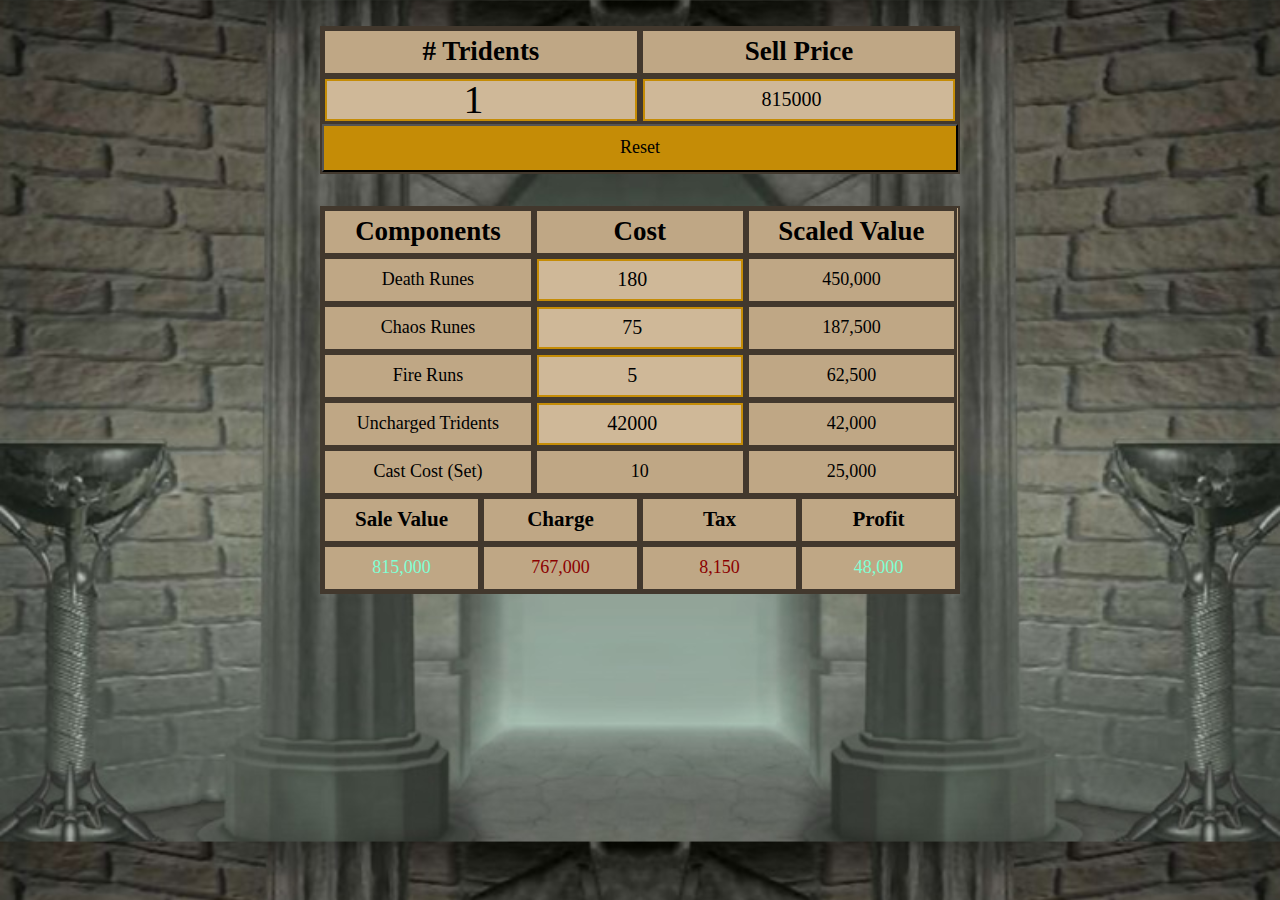
==== TridentCalc/index.html @ a8dbc91e "Oops, forgot to commit until after completing" ====
<!DOCTYPE html>
<html lang="en">
	<head>
    	<meta charset="utf-8">
    	<meta name="description" content="We be charging tridents for money here">
    	<meta name="keywords" content="one, two, three">

		<title>Charging Trident Profit Calculator</title>

		<!-- external CSS link -->
		<link rel="stylesheet" href="css/normalize.css">
		<link rel="stylesheet" href="css/style.css">
	</head>
	<body>
		<header></header>
			<form action="">
				<!--Input-->
				<fieldset>
					
					<div class="row">
						<div class="col halfCol">
							<label for="number">
								<h2># Tridents</h2>
							</label>
						</div>
						<div class="col halfCol">
							<label for="sellPrice">
								<h2>Sell Price</h2>
							</label>
						</div>
					</div>

					<div class="row">
						<div class="col halfCol">
							<input type="number" value="1" class="cost-input trident-count" name="number" id="number">
							</label>
						</div>
						<div class="col halfCol">
							<input class="cost-input" type="number" step="1000" value="815000" name="sellPrice" id="sellPrice">
						</div>
					</div>

					<div class="row">
						<button id="button">Reset</button>
					</div>

				</fieldset>
				<!--Sell Table-->
				<fieldset class="table">
					<div class="row">
						<div class="col col1"><h2>Components</h2></div>
						<div class="col col2"><h2>Cost</h2></div>
						<div class="col col3"><h2>Scaled Value</h2></div>
					</div>
				
					<div class="row">
						<div class="col col1"><label for="deathsCost">Death Runes</label></div>
						<div class="col col2 valCol"><input class="cost-input" type="number" step="1" value="180" name="deathCost" id="deathCost"></div>
						<div class="col col3"><span class="scaledDeaths">9,999,999,999</span></div>
					</div>
				
					<div class="row">
						<div class="col col1"><label for="chaosCost">Chaos Runes</label></div>
						<div class="col col2 valCol"><input class="cost-input" type="number" step="1" value="75" name="chaosCost" id="chaosCost"></div>
						<div class="col col3"><span class="scaledChaos">9,999,999,999</span></div>
					</div>
				
					<div class="row">
						<div class="col col1"><label for="fireCost">Fire Runs</label></div>
						<div class="col col2 valCol"><input class="cost-input" type="number" step="1" value="5" name="fireCost" id="fireCost"></div>
						<div class="col col3"><span class="scaledFires">9,999,999,999</span></div>
					</div>
				
					<div class="row">
						<div class="col col1"><label for="tridentCost">Uncharged Tridents</label></div>
						<div class="col col2" valCol><input class="cost-input" type="number" step="250" value="42000" name="tridentCost" id="tridentCost"></div>
						<div class="col col3"><span class="scaledTridents">9,999,999,999</span></div>
					</div>
					<div class="row">
						<div class="col col1"><label for="tridentCost">Cast Cost (Set)</label></div>
						<div class="col col2">10</div>
						<div class="col col3"><span class="scaledCasts">9,999,999,999</span></div>
					</div>

					<div class="row">
						<div class="col thirdCol">
							<h3>Sale Value</h3>
						</div>
						<div class="col thirdCol">
							<h3>Charge</h3>
						</div>
						<div class="col thirdCol">
							<h3>Tax </h3>
						</div>
						<div class="col thirdCol">
							<h3>Profit</h3>
						</div>
					</div>

					<div class="row">
						<div class="col thirdCol summary profit scaledSales">money</div>
						<div class="col thirdCol summary loss combinedCost">money</div>
						<div class="col thirdCol summary loss taxCost"> money</div>
						<div class="col thirdCol summary profit totalProfit"> money</div>
					</div>
					<!--
					<div class="row">
						<div class="col col1"><label for="sellPrice">Sell Price</label></div>
						<div class="col col2"><input class="cost-input" type="number" step="1000" value="815000" name="sellPrice" id="sellPrice"></div>
						<div class="col col3"><span class="cost">9,999,999,999</span></div>
					</div>
					-->
				</fieldset>
			</form>
		<footer></footer>

		<script type="text/javascript" src="js/main.js"></script>
	</body>
</html>
---- TridentCalc/css/style.css ----
/* Box Model Hack */
* {
     box-sizing: border-box;
}

/* Clear fix hack */
.clearfix:after {
     content: ".";
     display: block;
     clear: both;
     visibility: hidden;
     line-height: 0;
     height: 0;
}

.clear {
	clear: both;
}

/******************************************
/* BASE STYLES
/*******************************************/

body {
     display: flex;
     justify-content: center;
     font-size: large;
     background-image: url('../images/Login_background_\(default\).jpg');
     background-size: cover;
}


/******************************************
/* LAYOUT
/*******************************************/
form {
     margin-top: 2%;
     width: 100%;
     display: flex;
     flex-flow: row wrap;
     gap: 2rem;
     justify-content: center;
}
     fieldset {
          display: flex;
          flex-flow: row wrap;
          height: fit-content;
          border: 2px solid #42382d;
          background-color: #bfa785;
          padding: 0;
          min-width:min-content;
          max-width: 50%;
     }
          .row {
               display: flex;
               flex-wrap: nowrap;
               flex-basis: 100%;
               height: 3rem;
               /*border: 1px solid blue;*/
          }
          .seperator {
               border:3px solid #42382d;
               height:1rem;
          }
          .col {
               border: 3px solid #42382d;
               height: 3rem;
               display:flex;
               justify-content: center;
               align-items: center;
               width: 100%;
          }
          .col1 {
               width: 33.3%;
               min-width: 12rem;
          }
          .col2 {
               width:33.3%;
               min-width:10rem;
          }
          .col3 {
               width: 33.3%;
               min-width: 12rem;
          }
          .loss {
               color: darkred;
          }
          .profit {
               color:aquamarine;
          }
          .thicCol {
               width: 18rem;
          }
          .halfCol {
               width: 50%;
          }
          .thirdCol {
               width:25%;
          }


     label {
          text-align: left;
     }
     .input-wrapper {
          width: 50%;
     }
          input {
               padding: 0.25rem;
               text-align: center;
               background-color:#cfb898;
               border: 2px solid #c58c06;
               font-size: 1.25rem;
          }
     .trident-count {
          padding: 0.5rem;
          font-size: 2.5rem;
     }
     .cost-input {
          height: 100%;
          width: 100%;
     }
     input:hover {
          border: 2px solid grey;
     }
     #button {
          background-color: #c58c06;
          width: 100%;
     }

/******************************************
/* ADDITIONAL STYLES
/*******************************************/
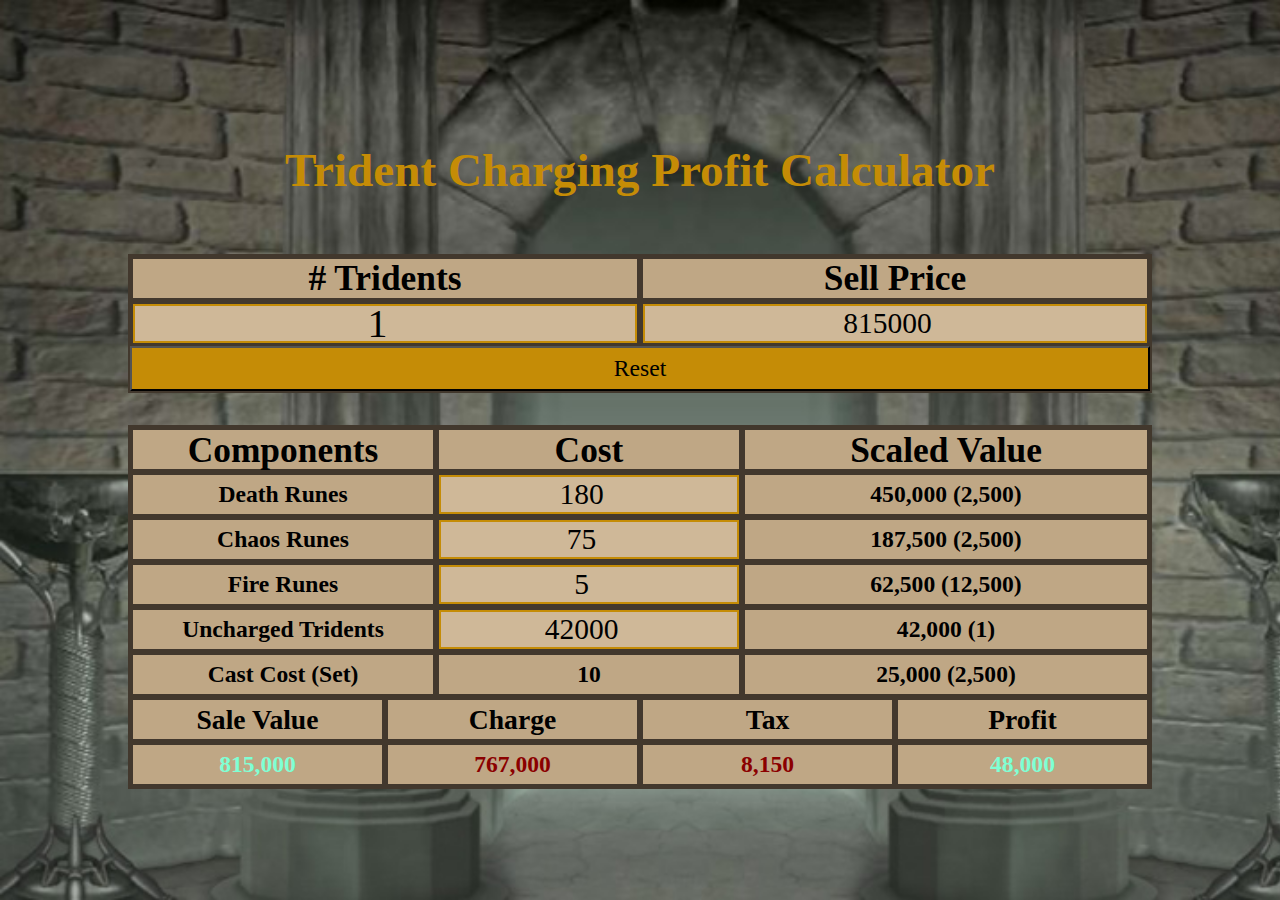
==== commit a5cc7693: "add GE API fetch to automatically set prices" ====
--- a/TridentCalc/index.html
+++ b/TridentCalc/index.html
@@ -12,7 +12,9 @@
 		<link rel="stylesheet" href="css/style.css">
 	</head>
 	<body>
-		<header></header>
+		<header>
+			<h1>Trident Charging Profit Calculator</h1>
+		</header>
 			<form action="">
 				<!--Input-->
 				<fieldset>
@@ -66,7 +68,7 @@
 					</div>
 				
 					<div class="row">
-						<div class="col col1"><label for="fireCost">Fire Runs</label></div>
+						<div class="col col1"><label for="fireCost">Fire Runes</label></div>
 						<div class="col col2 valCol"><input class="cost-input" type="number" step="1" value="5" name="fireCost" id="fireCost"></div>
 						<div class="col col3"><span class="scaledFires">9,999,999,999</span></div>
 					</div>
@@ -103,13 +105,6 @@
 						<div class="col thirdCol summary loss taxCost"> money</div>
 						<div class="col thirdCol summary profit totalProfit"> money</div>
 					</div>
-					<!--
-					<div class="row">
-						<div class="col col1"><label for="sellPrice">Sell Price</label></div>
-						<div class="col col2"><input class="cost-input" type="number" step="1000" value="815000" name="sellPrice" id="sellPrice"></div>
-						<div class="col col3"><span class="cost">9,999,999,999</span></div>
-					</div>
-					-->
 				</fieldset>
 			</form>
 		<footer></footer>
--- a/TridentCalc/css/style.css
+++ b/TridentCalc/css/style.css
@@ -1,3 +1,8 @@
+@font-face {
+     font-family: runescape;
+     src: url(runescape_uf.ttf);
+ }
+
 /* Box Model Hack */
 * {
      box-sizing: border-box;
@@ -22,17 +27,37 @@
 /*******************************************/
 
 body {
+     font-family: 'runescape';
      display: flex;
      justify-content: center;
-     font-size: large;
+     align-content: center;
+     font-size: calc(0.35rem + 2vmin);
+     font-weight: bolder;
      background-image: url('../images/Login_background_\(default\).jpg');
      background-size: cover;
+     background-repeat: no-repeat;
+     height: 100vh;
+     flex-flow: row wrap;
+
 }
 
 
 /******************************************
 /* LAYOUT
 /*******************************************/
+h1 {
+     color:#c58c06;
+     box-shadow: inset;
+}
+h2 {
+     text-overflow: ellipsis;
+     white-space: nowrap;
+     margin: 0;
+     padding: 0;
+     height: 100%;
+     width: 100%;
+     text-align: center;
+}
 form {
      margin-top: 2%;
      width: 100%;
@@ -40,6 +65,7 @@
      flex-flow: row wrap;
      gap: 2rem;
      justify-content: center;
+     align-content: center;
 }
      fieldset {
           display: flex;
@@ -49,13 +75,13 @@
           background-color: #bfa785;
           padding: 0;
           min-width:min-content;
-          max-width: 50%;
+          max-width: 80%;
      }
           .row {
                display: flex;
                flex-wrap: nowrap;
                flex-basis: 100%;
-               height: 3rem;
+               height: 5vh;
                /*border: 1px solid blue;*/
           }
           .seperator {
@@ -64,7 +90,7 @@
           }
           .col {
                border: 3px solid #42382d;
-               height: 3rem;
+               height: 100%;
                display:flex;
                justify-content: center;
                align-items: center;
@@ -79,7 +105,7 @@
                min-width:10rem;
           }
           .col3 {
-               width: 33.3%;
+               max-width:40%;
                min-width: 12rem;
           }
           .loss {
@@ -110,7 +136,7 @@
                text-align: center;
                background-color:#cfb898;
                border: 2px solid #c58c06;
-               font-size: 1.25rem;
+               font-size: 1.25em;
           }
      .trident-count {
           padding: 0.5rem;
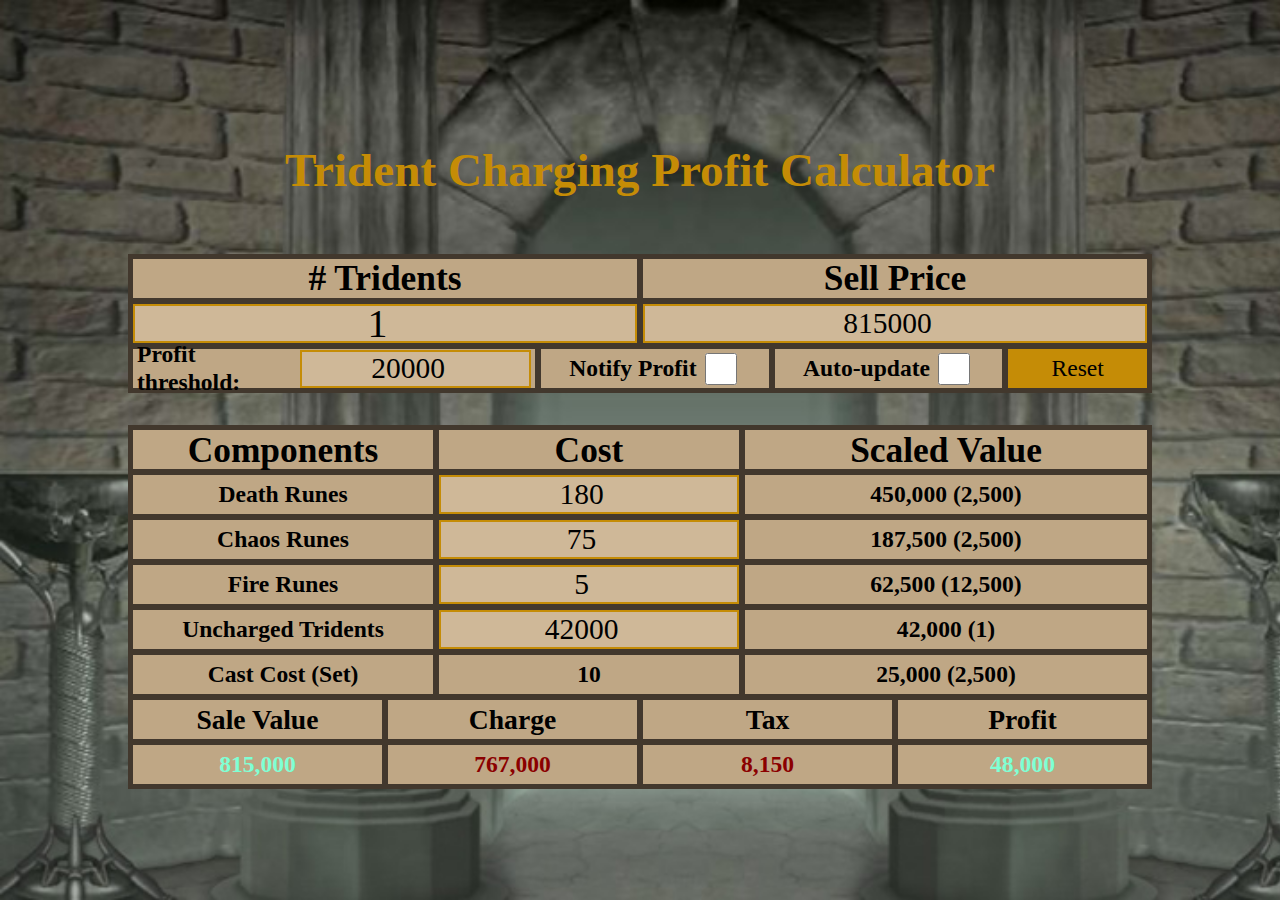
==== commit 4882d394: "add auto-update, auto-update toggle, profit threshole, and audio notification above profit threshold" ====
--- a/TridentCalc/index.html
+++ b/TridentCalc/index.html
@@ -15,6 +15,9 @@
 		<header>
 			<h1>Trident Charging Profit Calculator</h1>
 		</header>
+		<audio id="audio-notification">
+			<source src="assets/profitable tridents.mp3" type="audio/mp3">
+		</audio>
 			<form action="">
 				<!--Input-->
 				<fieldset>
@@ -35,7 +38,6 @@
 					<div class="row">
 						<div class="col halfCol">
 							<input type="number" value="1" class="cost-input trident-count" name="number" id="number">
-							</label>
 						</div>
 						<div class="col halfCol">
 							<input class="cost-input" type="number" step="1000" value="815000" name="sellPrice" id="sellPrice">
@@ -43,7 +45,16 @@
 					</div>
 
 					<div class="row">
-						<button id="button">Reset</button>
+						<label for="profit-threshold" class="profit-threshold-label col col3"> Profit threshold: 
+							<input type="number" value="20000" class="profit-threshold" name="profit-threshold" id="profit-threshold">
+						</label>
+						<label for="notify" class="checkbox-label col"> Notify Profit
+							<input type="checkbox" id="notify" name="notify" value="notify" class="checkbox">
+						</label>
+						<label for="autoupdate" class="checkbox-label col"> Auto-update
+							<input type="checkbox" id="autoupdate" name="autoupdate" value="autoupdate" class="checkbox">
+						</label>
+						<button id="button" class="col resetButton">Reset</button>
 					</div>
 
 				</fieldset>
--- a/TridentCalc/css/style.css
+++ b/TridentCalc/css/style.css
@@ -128,6 +128,27 @@
      label {
           text-align: left;
      }
+          .checkbox-label {
+               justify-content: center;
+               align-content: center;
+               align-items: center;
+               display: flex;
+               width:33%;
+               padding: 0.25rem;
+          }
+          .profit-threshold-label {
+               justify-content: space-between;
+               align-content: center;
+               align-items: center;
+               display: flex;
+               padding: 0.25rem;
+          }
+     .checkbox {
+          width: 2rem;
+          height: 2rem;
+          margin: 0.25rem;
+          margin-left:0.5rem;
+     }
      .input-wrapper {
           width: 50%;
      }
@@ -137,6 +158,14 @@
                background-color:#cfb898;
                border: 2px solid #c58c06;
                font-size: 1.25em;
+          }
+          #profit-threshold {
+               padding: 0;
+               width: 60%;
+          }
+          .resetButton {
+               background-color: #c58c06;
+               width: 20%;
           }
      .trident-count {
           padding: 0.5rem;
@@ -149,10 +178,6 @@
      input:hover {
           border: 2px solid grey;
      }
-     #button {
-          background-color: #c58c06;
-          width: 100%;
-     }
 
 /******************************************
 /* ADDITIONAL STYLES
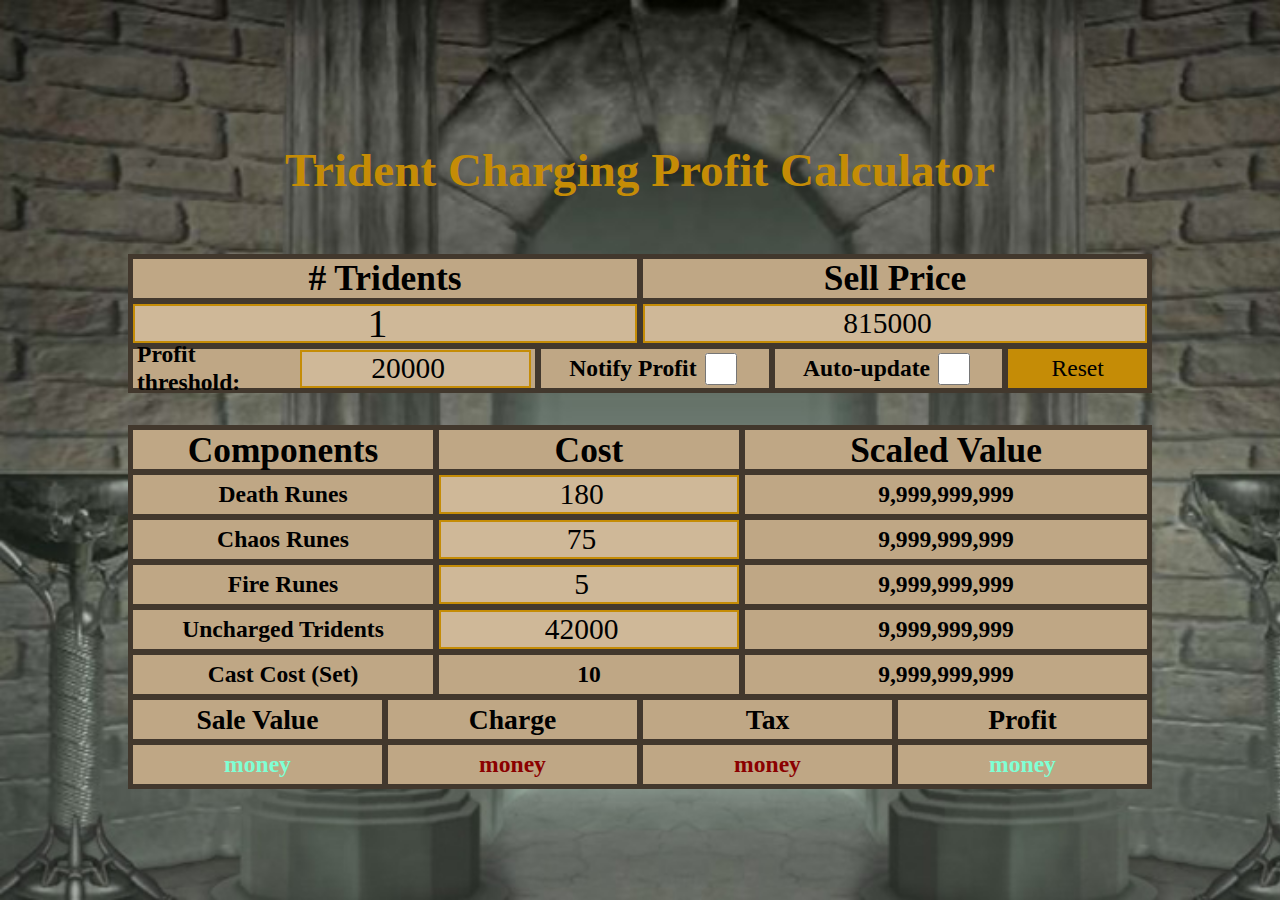
==== commit 3fa09d0f: "JS refactor" ====
--- a/TridentCalc/index.html
+++ b/TridentCalc/index.html
@@ -54,7 +54,7 @@
 						<label for="autoupdate" class="checkbox-label col"> Auto-update
 							<input type="checkbox" id="autoupdate" name="autoupdate" value="autoupdate" class="checkbox">
 						</label>
-						<button id="button" class="col resetButton">Reset</button>
+						<button formaction="" id="button" onClick="location.reload()" class="col resetButton">Reset</button>
 					</div>
 
 				</fieldset>
